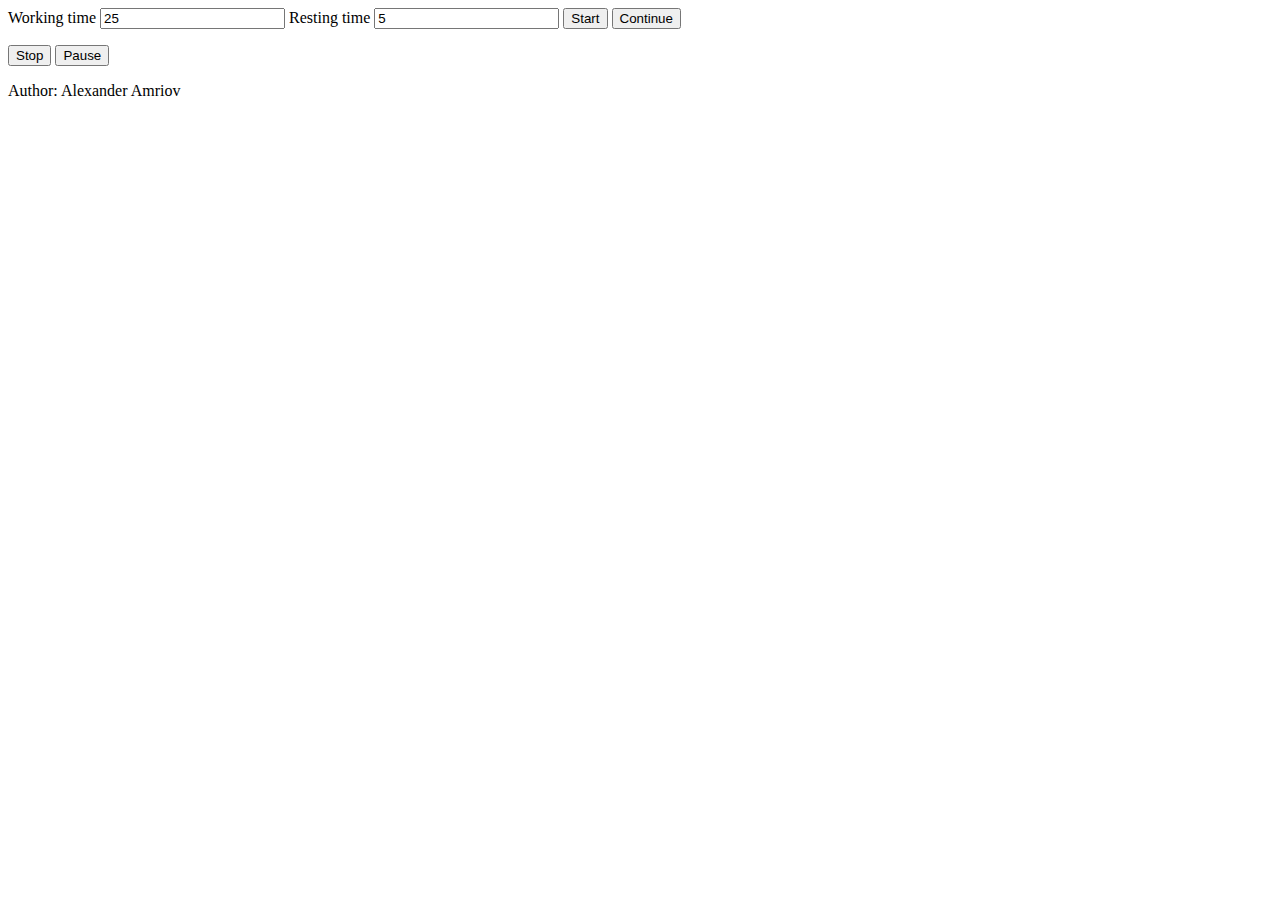
==== index.html @ b509cbe2 "added index.html page and event handlers" ====
<!DOCTYPE html>
<html lang="en">
<head>
	<title>Pomodoro</title>
	<meta name="description" content="Pomodoro timer for time management">
	<meta name="keywords" content="pomodoro, timer, time management">
	<meta name="author" content="Alexander Amriov">
	<script defer src="https://cdnjs.cloudflare.com/ajax/libs/jquery/2.2.3/jquery.min.js"></script>
	<script defer src="js/timer.js"></script>
	<script defer src="js/pomodoro-timer.js"></script>
	<script defer src="js/pomodoro.js"></script>
</head>
<body>
	<div class="pomodoro">
		<div class="pomodoro-start">
			<label for="working-minutes">Working time</label>
			<input type="number" id="working-minutes" min="1"></input>
			<label for="rest-minutes">Resting time</label>
			<input type="number" id="rest-minutes" min="1"></input>
			<input type="button" id="start-button" value="Start"></input>
			<input type="button" id="continue-button" value="Continue"></input>
		</div>
		<div class="pomodoro-working">
			<p class="pomodoro-title"></p>
			<p class="time"></p>
			<input type="button" id="stop-button" value="Stop"></input>
			<input type="button" id="pause-button" value="Pause"></input>
		</div>
	</div>
	<footer>
		<p>Author: Alexander Amriov</p>
	</footer>
</body>
</html>
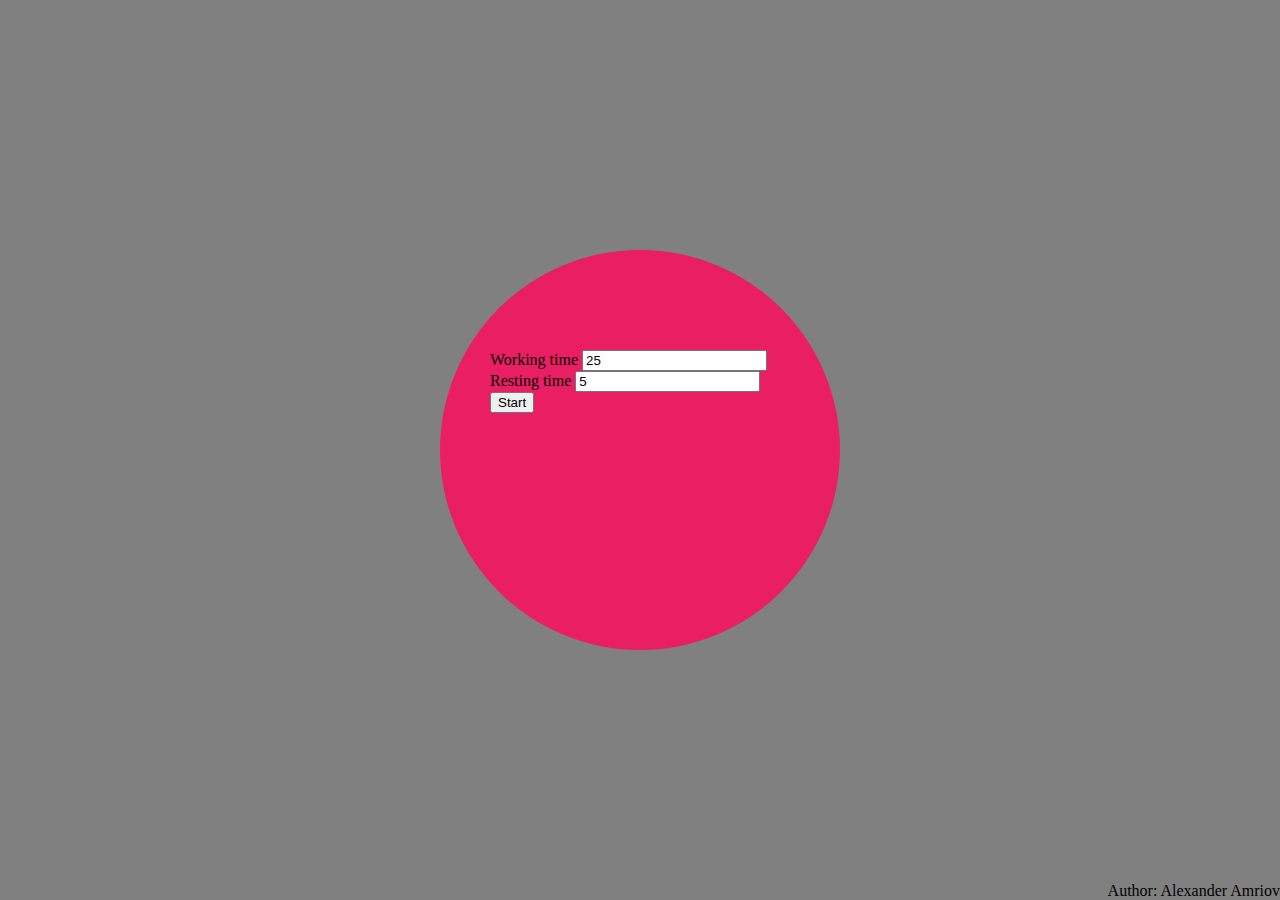
==== commit 7baebc27: "added simple interface" ====
--- a/index.html
+++ b/index.html
@@ -5,10 +5,9 @@
 	<meta name="description" content="Pomodoro timer for time management">
 	<meta name="keywords" content="pomodoro, timer, time management">
 	<meta name="author" content="Alexander Amriov">
-	<script defer src="https://cdnjs.cloudflare.com/ajax/libs/jquery/2.2.3/jquery.min.js"></script>
-	<script defer src="js/timer.js"></script>
-	<script defer src="js/pomodoro-timer.js"></script>
-	<script defer src="js/pomodoro.js"></script>
+	<link rel="stylesheet" type="text/css" href="css/reset.css">
+	<link rel="stylesheet" type="text/css" href="css/pomodoro.css">
+	<script src="https://cdnjs.cloudflare.com/ajax/libs/jquery/2.2.3/jquery.min.js"></script>
 </head>
 <body>
 	<div class="pomodoro">
@@ -18,17 +17,20 @@
 			<label for="rest-minutes">Resting time</label>
 			<input type="number" id="rest-minutes" min="1"></input>
 			<input type="button" id="start-button" value="Start"></input>
-			<input type="button" id="continue-button" value="Continue"></input>
 		</div>
 		<div class="pomodoro-working">
 			<p class="pomodoro-title"></p>
 			<p class="time"></p>
 			<input type="button" id="stop-button" value="Stop"></input>
 			<input type="button" id="pause-button" value="Pause"></input>
+			<input type="button" id="continue-button" value="Continue"></input>
 		</div>
 	</div>
 	<footer>
 		<p>Author: Alexander Amriov</p>
 	</footer>
+	<script src="js/timer.js"></script>
+	<script src="js/pomodoro-timer.js"></script>
+	<script src="js/pomodoro.js"></script>
 </body>
 </html>--- a/css/pomodoro.css
+++ b/css/pomodoro.css
@@ -0,0 +1,36 @@
+body {
+	background: grey;
+}
+
+.pomodoro, .pomodoro-start, .pomodoro-working {
+	width: 400px;
+	height: 400px;
+}
+
+.pomodoro-start, .pomodoro-working {
+	padding: 100px 50px;
+}
+
+.pomodoro {
+	position: absolute;
+	overflow: hidden;
+	margin: -200px 0 0 -200px;
+	top: 50%;
+	left: 50%;
+	border-radius: 50%;
+	background-color: #E91E63;
+}
+
+.pomodoro-title {
+	margin-top: 0;
+}
+
+footer {
+	position: absolute;
+	width: 100%;
+	bottom: 0px;
+}
+
+footer p {
+	float: right;
+}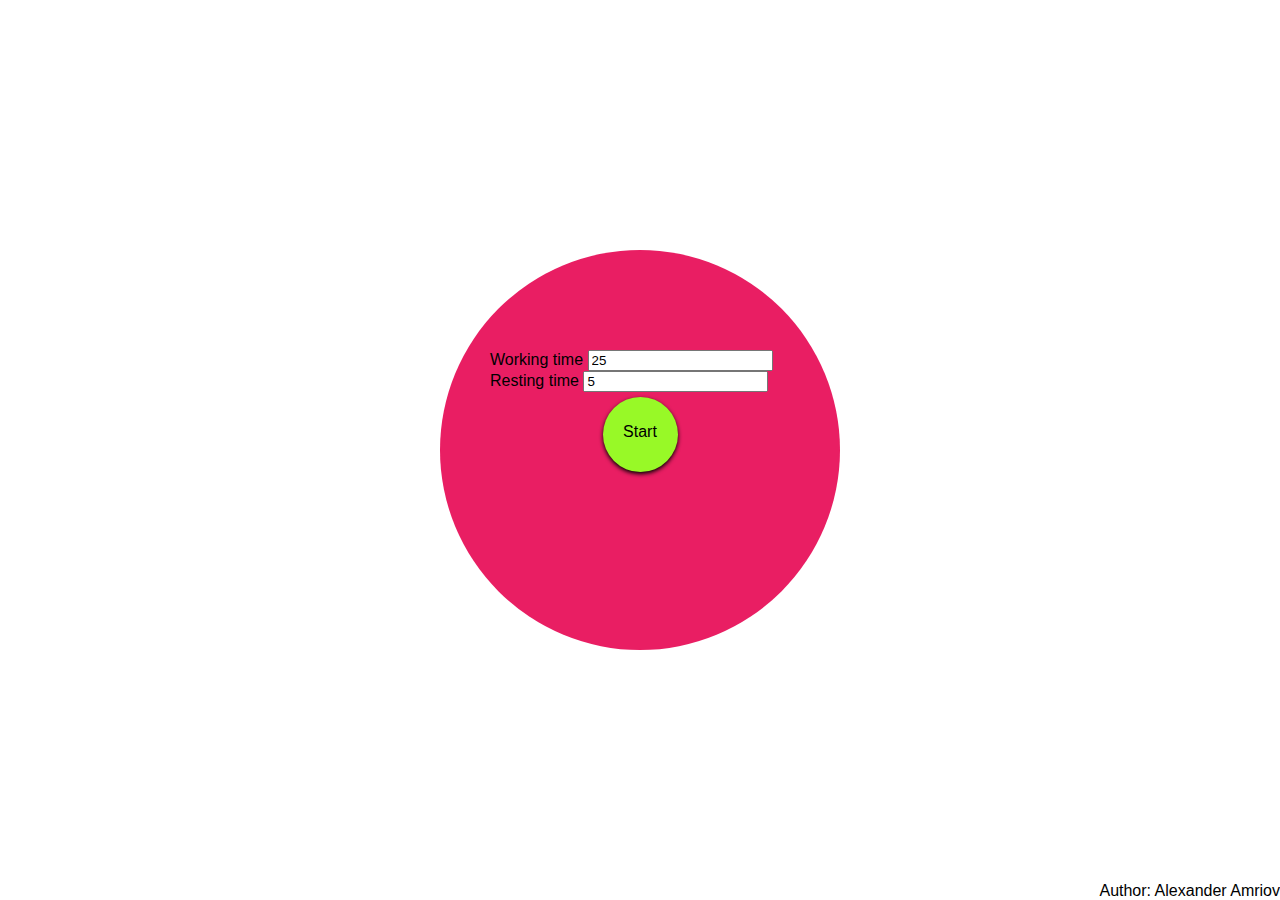
==== commit 0ddddb89: "added styling" ====
--- a/index.html
+++ b/index.html
@@ -16,14 +16,14 @@
 			<input type="number" id="working-minutes" min="1"></input>
 			<label for="rest-minutes">Resting time</label>
 			<input type="number" id="rest-minutes" min="1"></input>
-			<input type="button" id="start-button" value="Start"></input>
+			<div class="button" id="start">Start</div>
 		</div>
 		<div class="pomodoro-working">
 			<p class="pomodoro-title"></p>
 			<p class="time"></p>
-			<input type="button" id="stop-button" value="Stop"></input>
-			<input type="button" id="pause-button" value="Pause"></input>
-			<input type="button" id="continue-button" value="Continue"></input>
+			<div class="button" id="stop">Stop</div>
+			<div class="button" id="pause">Pause</div>
+			<div class="button" id="continue">Continue</div>
 		</div>
 	</div>
 	<footer>
--- a/css/pomodoro.css
+++ b/css/pomodoro.css
@@ -1,7 +1,3 @@
-body {
-	background: grey;
-}
-
 .pomodoro, .pomodoro-start, .pomodoro-working {
 	width: 400px;
 	height: 400px;
@@ -25,6 +21,49 @@
 	margin-top: 0;
 }
 
+.time {
+	font-size: 4em;
+	text-align: center;
+	margin: auto;
+	width: 3em;
+	background-color: rgba(0, 0, 0, 0.5);
+	margin-bottom: 20px;
+	border: 1px solid black;
+}
+
+.button {
+	display: inline-block;
+	width: 75px;
+	height: 75px;
+	text-align: center;
+	padding-top: 1.6em;
+	border-radius: 50%;
+	background-color: #98F927;
+	color: #000;
+	box-shadow: 0 2px 4px black;
+	margin: 5px;
+	font-size: 1em;
+}
+
+.button:hover {
+	cursor: pointer;
+	color: #E91E63;
+}
+
+.button:active {
+	transform: translateY(2px);
+	box-shadow: none;
+}
+
+#stop {
+	margin-left: 22px;
+}
+
+#start {
+	display: block;
+	margin: 5px auto;
+}
+
 footer {
 	position: absolute;
 	width: 100%;
@@ -33,4 +72,4 @@
 
 footer p {
 	float: right;
-}+}
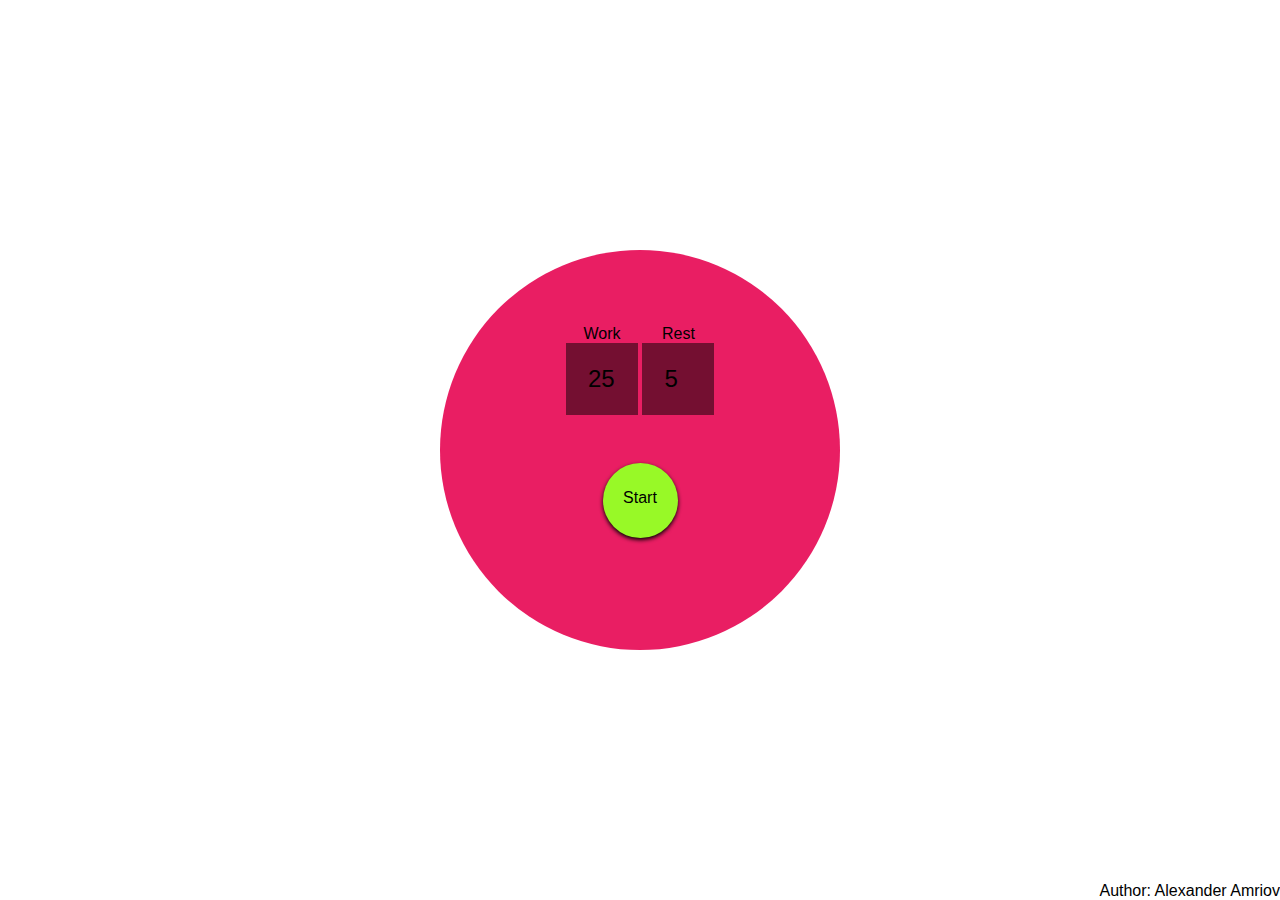
==== commit c639095e: "completed interface" ====
--- a/index.html
+++ b/index.html
@@ -12,10 +12,14 @@
 <body>
 	<div class="pomodoro">
 		<div class="pomodoro-start">
-			<label for="working-minutes">Working time</label>
-			<input type="number" id="working-minutes" min="1"></input>
-			<label for="rest-minutes">Resting time</label>
-			<input type="number" id="rest-minutes" min="1"></input>
+			<div class="time-chooser">
+				<p><label for="working-minutes">Work</label></p>
+				<input type="number" id="working-minutes"></input>
+			</div>
+			<div class="time-chooser">
+				<p><label for="rest-minutes">Rest</label></p>
+				<input type="number" id="rest-minutes"></input>
+			</div>
 			<div class="button" id="start">Start</div>
 		</div>
 		<div class="pomodoro-working">
--- a/css/pomodoro.css
+++ b/css/pomodoro.css
@@ -4,7 +4,7 @@
 }
 
 .pomodoro-start, .pomodoro-working {
-	padding: 100px 50px;
+	padding: 75px 50px 100px 50px;
 }
 
 .pomodoro {
@@ -17,8 +17,34 @@
 	background-color: #E91E63;
 }
 
+#working-minutes, #rest-minutes {
+	height: 72px;
+	width: 72px;
+	font-size: 1.5em;
+	padding-left: 22px;
+	background-color: rgba(0, 0, 0, 0.5);
+	border: none;
+}
+
+#working-minutes:focus, #rest-minutes:focus {
+	outline: none;
+}
+
+.time-chooser {
+	width: 72px;
+	display: inline-block;
+	text-align: center;
+}
+
+.time-chooser:first-child {
+	margin-left: 76px;
+}
+
 .pomodoro-title {
 	margin-top: 0;
+	font-size: 2em;
+	text-align: center;
+	opacity: 0.5;
 }
 
 .time {
@@ -50,18 +76,24 @@
 	color: #E91E63;
 }
 
+.green-btn:hover {
+	cursor: pointer;
+	color: #1FDC37;
+}
+
 .button:active {
 	transform: translateY(2px);
 	box-shadow: none;
 }
 
 #stop {
-	margin-left: 22px;
+	margin-left: 24px;
 }
 
 #start {
 	display: block;
-	margin: 5px auto;
+	margin: 48px auto;
+	clear: both;
 }
 
 footer {
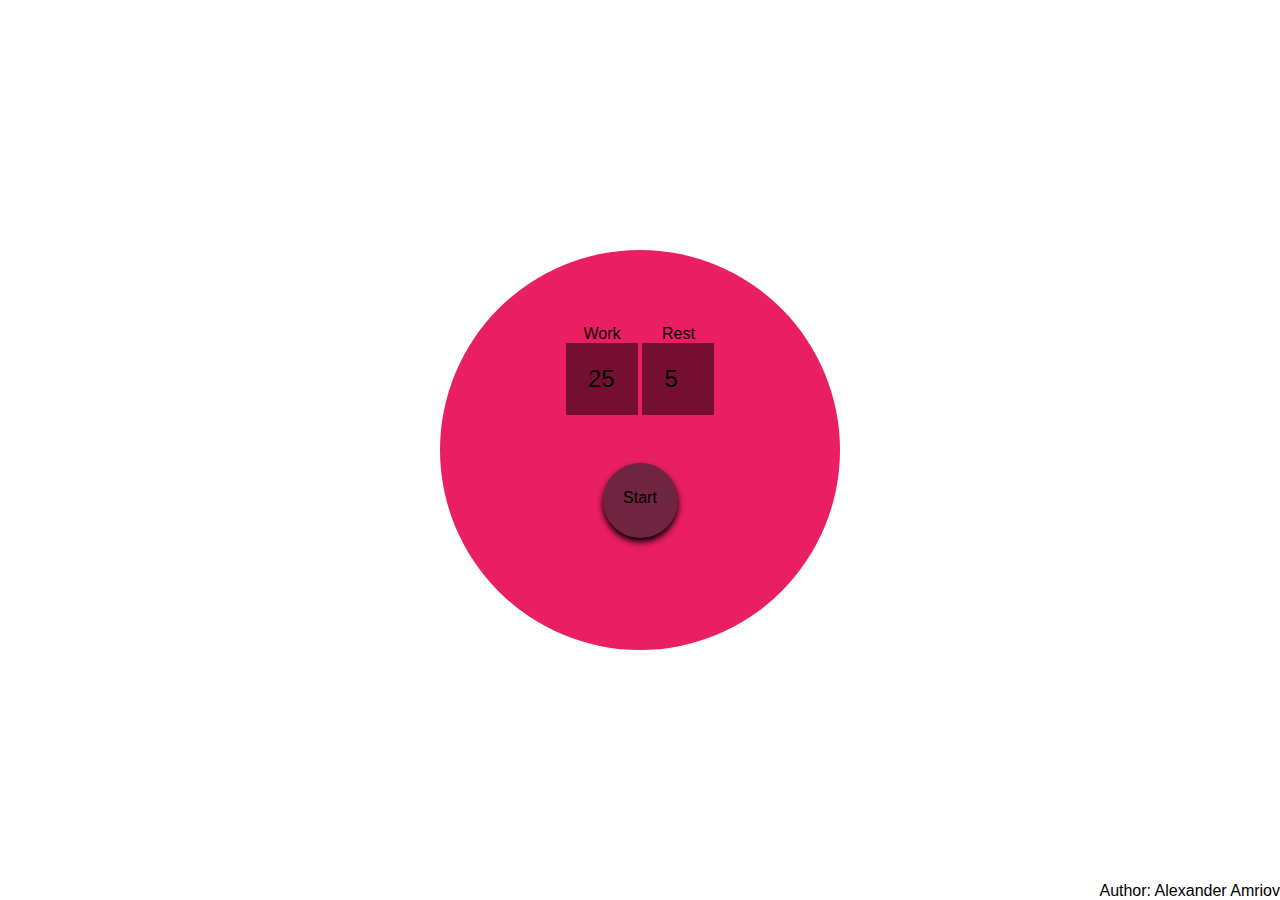
==== commit e4f4896c: "some styling and refactoring" ====
--- a/index.html
+++ b/index.html
@@ -10,7 +10,7 @@
 	<script src="https://cdnjs.cloudflare.com/ajax/libs/jquery/2.2.3/jquery.min.js"></script>
 </head>
 <body>
-	<div class="pomodoro">
+	<div class="pomodoro red">
 		<div class="pomodoro-start">
 			<div class="time-chooser">
 				<p><label for="working-minutes">Work</label></p>
--- a/css/pomodoro.css
+++ b/css/pomodoro.css
@@ -14,7 +14,6 @@
 	top: 50%;
 	left: 50%;
 	border-radius: 50%;
-	background-color: #E91E63;
 }
 
 #working-minutes, #rest-minutes {
@@ -57,6 +56,31 @@
 	border: 1px solid black;
 }
 
+.red {
+	background-color: #E91E63;
+}
+
+.red .button {
+	background-color: #6F253F;
+	color: black;
+}
+
+.red .button:hover {
+	color: #E91E63;
+}
+
+.green {
+	background-color: #28B53A;
+}
+
+.green .button {
+	background-color: #98F927; 
+}
+
+.green .button:hover {
+	color: #28B53A; 
+}
+
 .button {
 	display: inline-block;
 	width: 75px;
@@ -64,25 +88,18 @@
 	text-align: center;
 	padding-top: 1.6em;
 	border-radius: 50%;
-	background-color: #98F927;
-	color: #000;
-	box-shadow: 0 2px 4px black;
+	color: black;
+	box-shadow: 0 4px 6px black;
 	margin: 5px;
 	font-size: 1em;
 }
 
 .button:hover {
 	cursor: pointer;
-	color: #E91E63;
-}
-
-.green-btn:hover {
-	cursor: pointer;
-	color: #1FDC37;
 }
 
 .button:active {
-	transform: translateY(2px);
+	transform: translateY(4px);
 	box-shadow: none;
 }
 
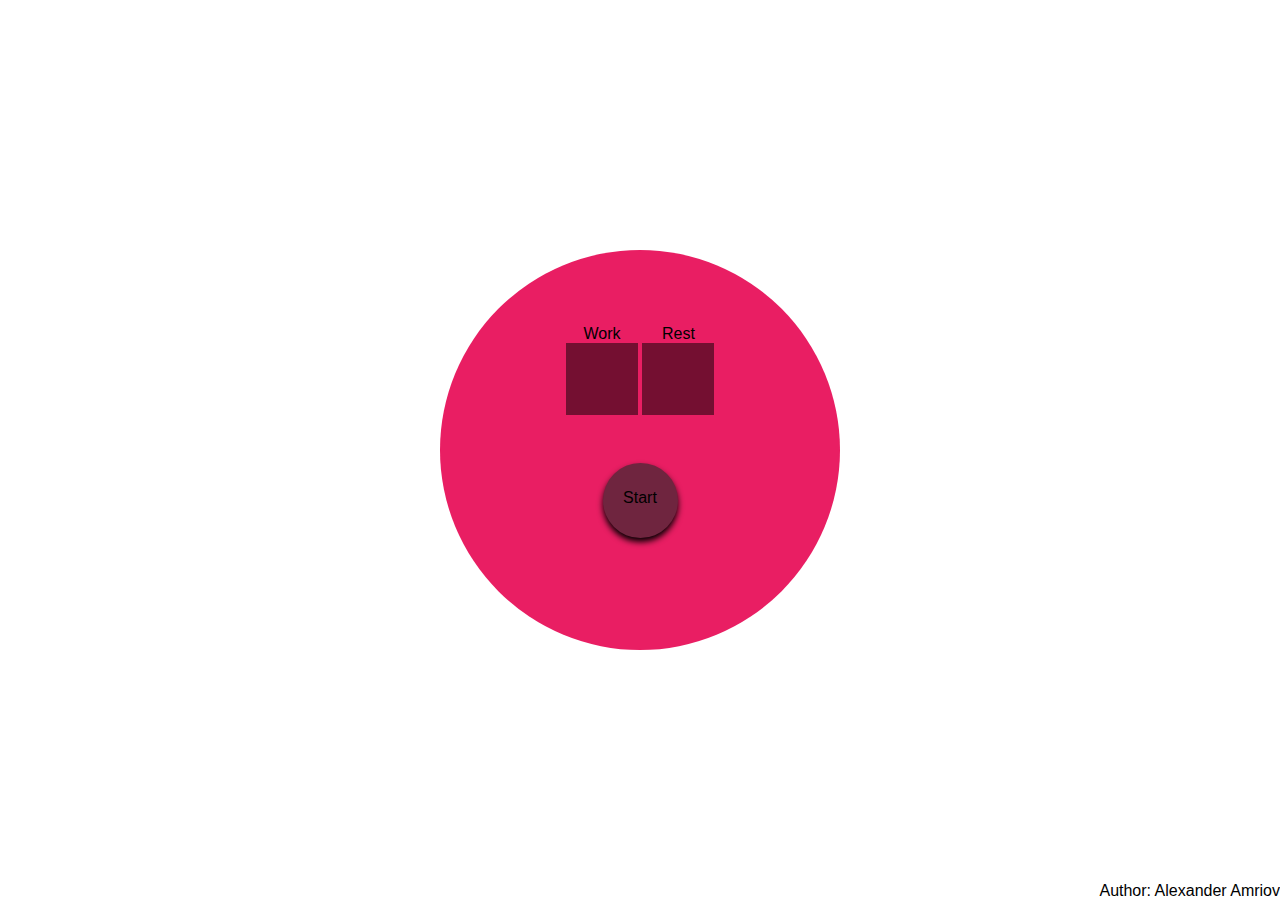
==== commit e25f1f6c: "added sound effect" ====
--- a/index.html
+++ b/index.html
@@ -8,6 +8,7 @@
 	<link rel="stylesheet" type="text/css" href="css/reset.css">
 	<link rel="stylesheet" type="text/css" href="css/pomodoro.css">
 	<script src="https://cdnjs.cloudflare.com/ajax/libs/jquery/2.2.3/jquery.min.js"></script>
+	<script src="https://code.createjs.com/soundjs-0.6.2.min.js"></script>
 </head>
 <body>
 	<div class="pomodoro red">
